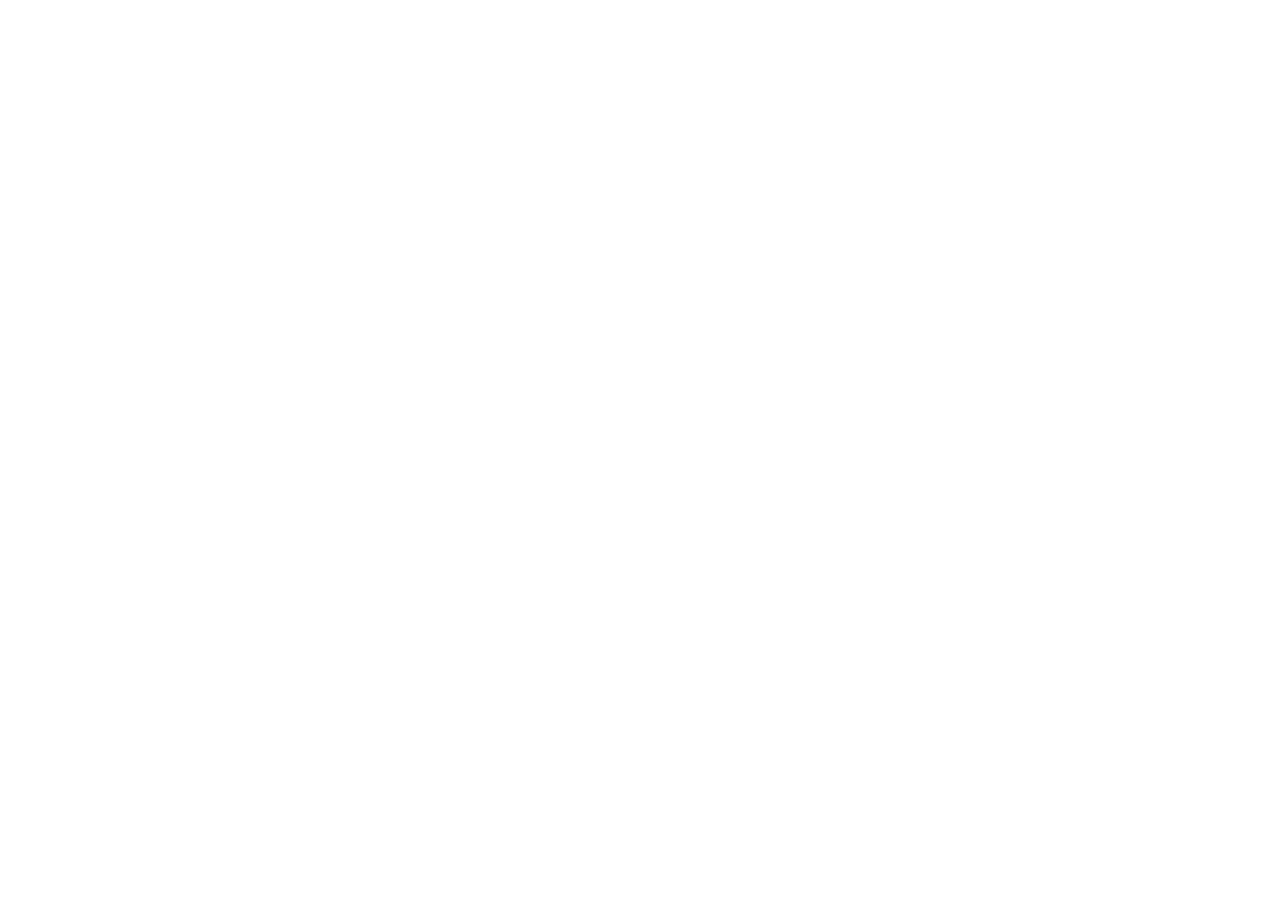
==== index.html @ ccb607a1 "Base para el ejercicio danza arte" ====
<!DOCTYPE html>
<html>
<head>
	<meta charset="UTF-8">
	<title>Escuela de Danza</title>
	<link rel='stylesheet' type='text/css' href='http://fonts.googleapis.com/css?family=Montserrat:400,700'>
	<link rel="stylesheet" type="text/css" href="css/grid-system.css">
	<link rel="stylesheet" type="text/css" href="css/utilities.css">
	<link rel="stylesheet" type="text/css" href="css/common.css">
	<link rel="stylesheet" type="text/css" href="css/main.css">
</head>
<body>
	<!-- Inserta tu código aqui -->
</body>
</html>
---- css/grid-system.css ----
/*!
 * ---------------------------------------------- *
 * Grid
 * http://brajeshwar.github.io/grid/
 * https://github.com/brajeshwar/grid
 *
 * Brajeshwar
 * http://brajeshwar.me
 * ---------------------------------------------- *
 */
*,
*:after,
*:before {
  -moz-box-sizing: border-box;
  -webkit-box-sizing: border-box;
  box-sizing: border-box;
}

/* Grid HTML Classes */
.row {
  margin-left: auto;
  margin-right: auto;
  margin-top: 0;
  margin-bottom: 0;
  max-width: 71.25em;
  width: 100%;
}
.row:after {
  content: "";
  display: table;
  clear: both;
}
.row.collapse .column,
.row.collapse .columns {
  padding-left: 0;
  padding-right: 0;
  float: left;
}
.row .row {
  margin-left: -0.75em;
  margin-right: -0.75em;
  max-width: none;
  width: auto;
}
.row .row:after {
  content: "";
  display: table;
  clear: both;
}
.row .row.collapse {
  margin-left: 0;
  margin-right: 0;
  max-width: none;
  width: auto;
}
.row .row.collapse:after {
  content: "";
  display: table;
  clear: both;
}

.column,
.columns {
  padding-left: 0.75em;
  padding-right: 0.75em;
  width: 100%;
  float: left;
  position: relative;
}

@media only screen {
  .small-1 {
    width: 8.33333%;
  }

  .small-2 {
    width: 16.66667%;
  }

  .small-3 {
    width: 25%;
  }

  .small-4 {
    width: 33.33333%;
  }

  .small-5 {
    width: 41.66667%;
  }

  .small-6 {
    width: 50%;
  }

  .small-7 {
    width: 58.33333%;
  }

  .small-8 {
    width: 66.66667%;
  }

  .small-9 {
    width: 75%;
  }

  .small-10 {
    width: 83.33333%;
  }

  .small-11 {
    width: 91.66667%;
  }

  .small-12 {
    width: 100%;
  }

  .small-offset-0 {
    margin-left: 0%;
  }

  .small-offset-1 {
    margin-left: 8.33333%;
  }

  .small-offset-2 {
    margin-left: 16.66667%;
  }

  .small-offset-3 {
    margin-left: 25%;
  }

  .small-offset-4 {
    margin-left: 33.33333%;
  }

  .small-offset-5 {
    margin-left: 41.66667%;
  }

  .small-offset-6 {
    margin-left: 50%;
  }

  .small-offset-7 {
    margin-left: 58.33333%;
  }

  .small-offset-8 {
    margin-left: 66.66667%;
  }

  .small-offset-9 {
    margin-left: 75%;
  }

  .small-offset-10 {
    margin-left: 83.33333%;
  }

  [class*="column"] + [class*="column"]:last-child {
    float: right;
  }

  [class*="column"] + [class*="column"].end {
    float: left;
  }

  .column.small-centered,
  .columns.small-centered {
    margin-left: auto;
    margin-right: auto;
    float: none !important;
  }
}
@media only screen and (min-width: 768px) {
  .medium-1 {
    width: 8.33333%;
  }

  .medium-2 {
    width: 16.66667%;
  }

  .medium-3 {
    width: 25%;
  }

  .medium-4 {
    width: 33.33333%;
  }

  .medium-5 {
    width: 41.66667%;
  }

  .medium-6 {
    width: 50%;
  }

  .medium-7 {
    width: 58.33333%;
  }

  .medium-8 {
    width: 66.66667%;
  }

  .medium-9 {
    width: 75%;
  }

  .medium-10 {
    width: 83.33333%;
  }

  .medium-11 {
    width: 91.66667%;
  }

  .medium-12 {
    width: 100%;
  }

  .medium-offset-0 {
    margin-left: 0%;
  }

  .medium-offset-1 {
    margin-left: 8.33333%;
  }

  .medium-offset-2 {
    margin-left: 16.66667%;
  }

  .medium-offset-3 {
    margin-left: 25%;
  }

  .medium-offset-4 {
    margin-left: 33.33333%;
  }

  .medium-offset-5 {
    margin-left: 41.66667%;
  }

  .medium-offset-6 {
    margin-left: 50%;
  }

  .medium-offset-7 {
    margin-left: 58.33333%;
  }

  .medium-offset-8 {
    margin-left: 66.66667%;
  }

  .medium-offset-9 {
    margin-left: 75%;
  }

  .medium-offset-10 {
    margin-left: 83.33333%;
  }

  .medium-offset-11 {
    margin-left: 91.66667%;
  }

  .medium-push-1 {
    left: 8.33333%;
    right: auto;
  }

  .medium-pull-1 {
    right: 8.33333%;
    left: auto;
  }

  .medium-push-2 {
    left: 16.66667%;
    right: auto;
  }

  .medium-pull-2 {
    right: 16.66667%;
    left: auto;
  }

  .medium-push-3 {
    left: 25%;
    right: auto;
  }

  .medium-pull-3 {
    right: 25%;
    left: auto;
  }

  .medium-push-4 {
    left: 33.33333%;
    right: auto;
  }

  .medium-pull-4 {
    right: 33.33333%;
    left: auto;
  }

  .medium-push-5 {
    left: 41.66667%;
    right: auto;
  }

  .medium-pull-5 {
    right: 41.66667%;
    left: auto;
  }

  .medium-push-6 {
    left: 50%;
    right: auto;
  }

  .medium-pull-6 {
    right: 50%;
    left: auto;
  }

  .medium-push-7 {
    left: 58.33333%;
    right: auto;
  }

  .medium-pull-7 {
    right: 58.33333%;
    left: auto;
  }

  .medium-push-8 {
    left: 66.66667%;
    right: auto;
  }

  .medium-pull-8 {
    right: 66.66667%;
    left: auto;
  }

  .medium-push-9 {
    left: 75%;
    right: auto;
  }

  .medium-pull-9 {
    right: 75%;
    left: auto;
  }

  .medium-push-10 {
    left: 83.33333%;
    right: auto;
  }

  .medium-pull-10 {
    right: 83.33333%;
    left: auto;
  }

  .medium-push-11 {
    left: 91.66667%;
    right: auto;
  }

  .medium-pull-11 {
    right: 91.66667%;
    left: auto;
  }

  .column.medium-centered,
  .columns.medium-centered {
    margin-left: auto;
    margin-right: auto;
    float: none !important;
  }

  .column.medium-uncentered,
  .columns.medium-uncentered {
    margin-left: 0;
    margin-right: 0;
    float: left !important;
  }
}
@media only screen and (min-width: 1024px) {
  .large-1 {
    width: 8.33333%;
  }

  .large-2 {
    width: 16.66667%;
  }

  .large-3 {
    width: 25%;
  }

  .large-4 {
    width: 33.33333%;
  }

  .large-5 {
    width: 41.66667%;
  }

  .large-6 {
    width: 50%;
  }

  .large-7 {
    width: 58.33333%;
  }

  .large-8 {
    width: 66.66667%;
  }

  .large-9 {
    width: 75%;
  }

  .large-10 {
    width: 83.33333%;
  }

  .large-11 {
    width: 91.66667%;
  }

  .large-12 {
    width: 100%;
  }

  .large-offset-0 {
    margin-left: 0%;
  }

  .large-offset-1 {
    margin-left: 8.33333%;
  }

  .large-offset-2 {
    margin-left: 16.66667%;
  }

  .large-offset-3 {
    margin-left: 25%;
  }

  .large-offset-4 {
    margin-left: 33.33333%;
  }

  .large-offset-5 {
    margin-left: 41.66667%;
  }

  .large-offset-6 {
    margin-left: 50%;
  }

  .large-offset-7 {
    margin-left: 58.33333%;
  }

  .large-offset-8 {
    margin-left: 66.66667%;
  }

  .large-offset-9 {
    margin-left: 75%;
  }

  .large-offset-10 {
    margin-left: 83.33333%;
  }

  .large-offset-11 {
    margin-left: 91.66667%;
  }

  .large-push-1 {
    left: 8.33333%;
    right: auto;
  }

  .large-pull-1 {
    right: 8.33333%;
    left: auto;
  }

  .large-push-2 {
    left: 16.66667%;
    right: auto;
  }

  .large-pull-2 {
    right: 16.66667%;
    left: auto;
  }

  .large-push-3 {
    left: 25%;
    right: auto;
  }

  .large-pull-3 {
    right: 25%;
    left: auto;
  }

  .large-push-4 {
    left: 33.33333%;
    right: auto;
  }

  .large-pull-4 {
    right: 33.33333%;
    left: auto;
  }

  .large-push-5 {
    left: 41.66667%;
    right: auto;
  }

  .large-pull-5 {
    right: 41.66667%;
    left: auto;
  }

  .large-push-6 {
    left: 50%;
    right: auto;
  }

  .large-pull-6 {
    right: 50%;
    left: auto;
  }

  .large-push-7 {
    left: 58.33333%;
    right: auto;
  }

  .large-pull-7 {
    right: 58.33333%;
    left: auto;
  }

  .large-push-8 {
    left: 66.66667%;
    right: auto;
  }

  .large-pull-8 {
    right: 66.66667%;
    left: auto;
  }

  .large-push-9 {
    left: 75%;
    right: auto;
  }

  .large-pull-9 {
    right: 75%;
    left: auto;
  }

  .large-push-10 {
    left: 83.33333%;
    right: auto;
  }

  .large-pull-10 {
    right: 83.33333%;
    left: auto;
  }

  .large-push-11 {
    left: 91.66667%;
    right: auto;
  }

  .large-pull-11 {
    right: 91.66667%;
    left: auto;
  }

  .column.large-centered,
  .columns.large-centered {
    margin-left: auto;
    margin-right: auto;
    float: none !important;
  }

  .column.large-uncentered,
  .columns.large-uncentered {
    margin-left: 0;
    margin-right: 0;
    float: left !important;
  }
}
---- css/utilities.css ----
/*Global*/
*{
	font-family: "Latolight";
}

@font-face{
	font-family: LatoHeavy;
	src: url(../fonts/LatoHeavy.ttf);
}
@font-face{
	font-family:Latolight ;
	src: url(../fonts/Latolight.ttf);
}
@font-face{
	font-family: DolceVita;
	src: url(../fonts/DolceVita.ttf);
}
@font-face{
	font-family: Neoteric-Bold;
	src: url(../fonts/Neoteric-Bold.ttf);
}

/* Shortcuts */

.pd-0{
	padding: 0;
}
.pt-5{
	padding-top: 5%;
}
.pb-5{
	padding-bottom: 5%;
}
.mg-0{
	margin: 0;
}
.w-100{
	width: 100%;
}
.lh{
	line-height: 1.5;
}
.text-center{
	text-align: center;
}
.text-left{
	text-align: left;
}
.text-white{
	color: white;
}
.text-gray{
	color: rgb(83, 88, 95);
}
.text-blue{
 color: #192951;
}
.a-none-decoration{
	text-decoration: none;
}
.bg-gray{
	background-color: rgb(244, 244, 244);
}
.bg-img-block{
	background-size: cover;
	background-repeat: no-repeat;
	background-position: center;
}
---- css/common.css ----
/* Inserta tu codigo que es común para todas las páginas aqui */
---- css/main.css ----
/* Inserta tu codigo aqui */
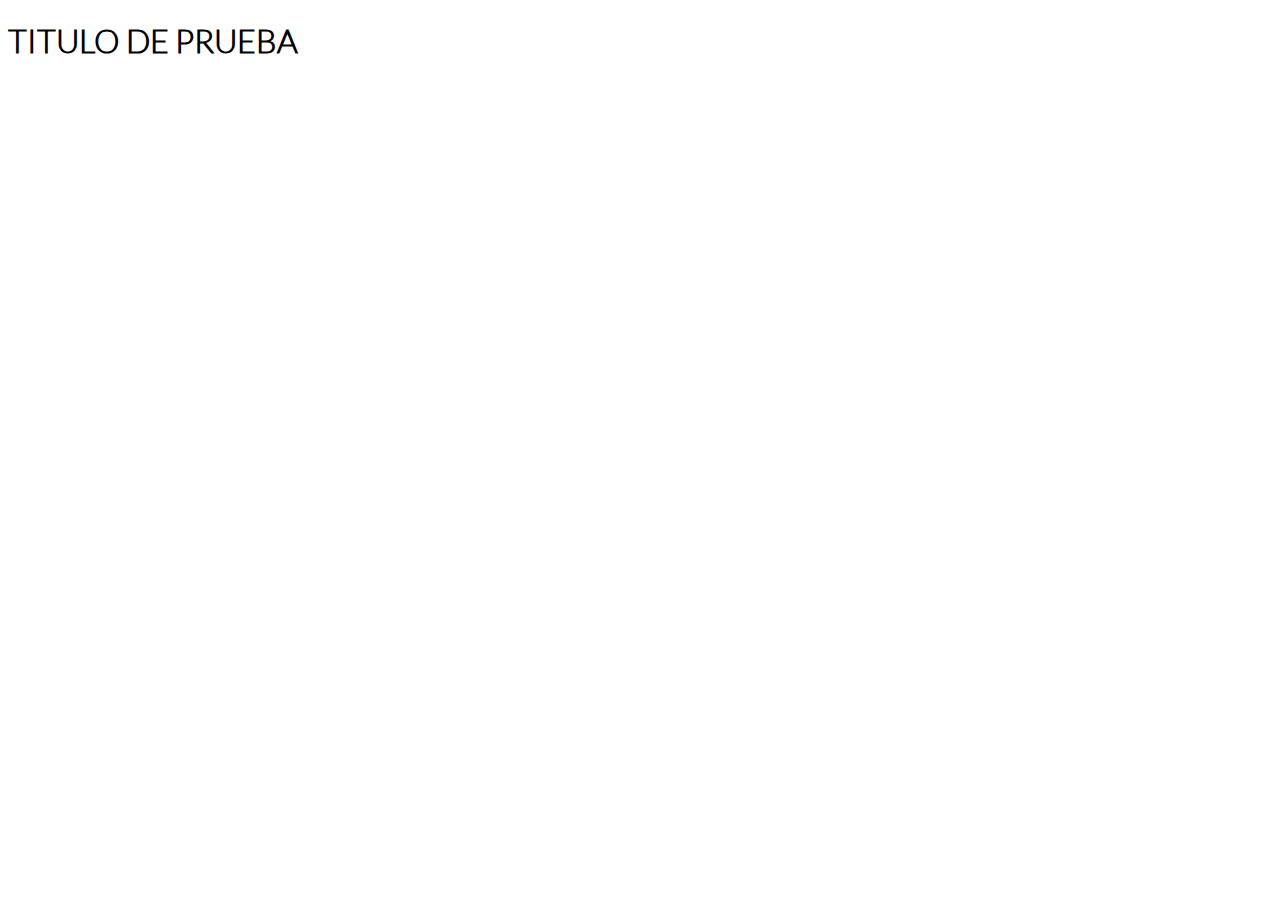
==== commit 48e4e8e5: "Rama de la página principal" ====
--- a/index.html
+++ b/index.html
@@ -10,6 +10,6 @@
 	<link rel="stylesheet" type="text/css" href="css/main.css">
 </head>
 <body>
-	<!-- Inserta tu código aqui -->
+	<h1>TITULO DE PRUEBA</h1>
 </body>
 </html>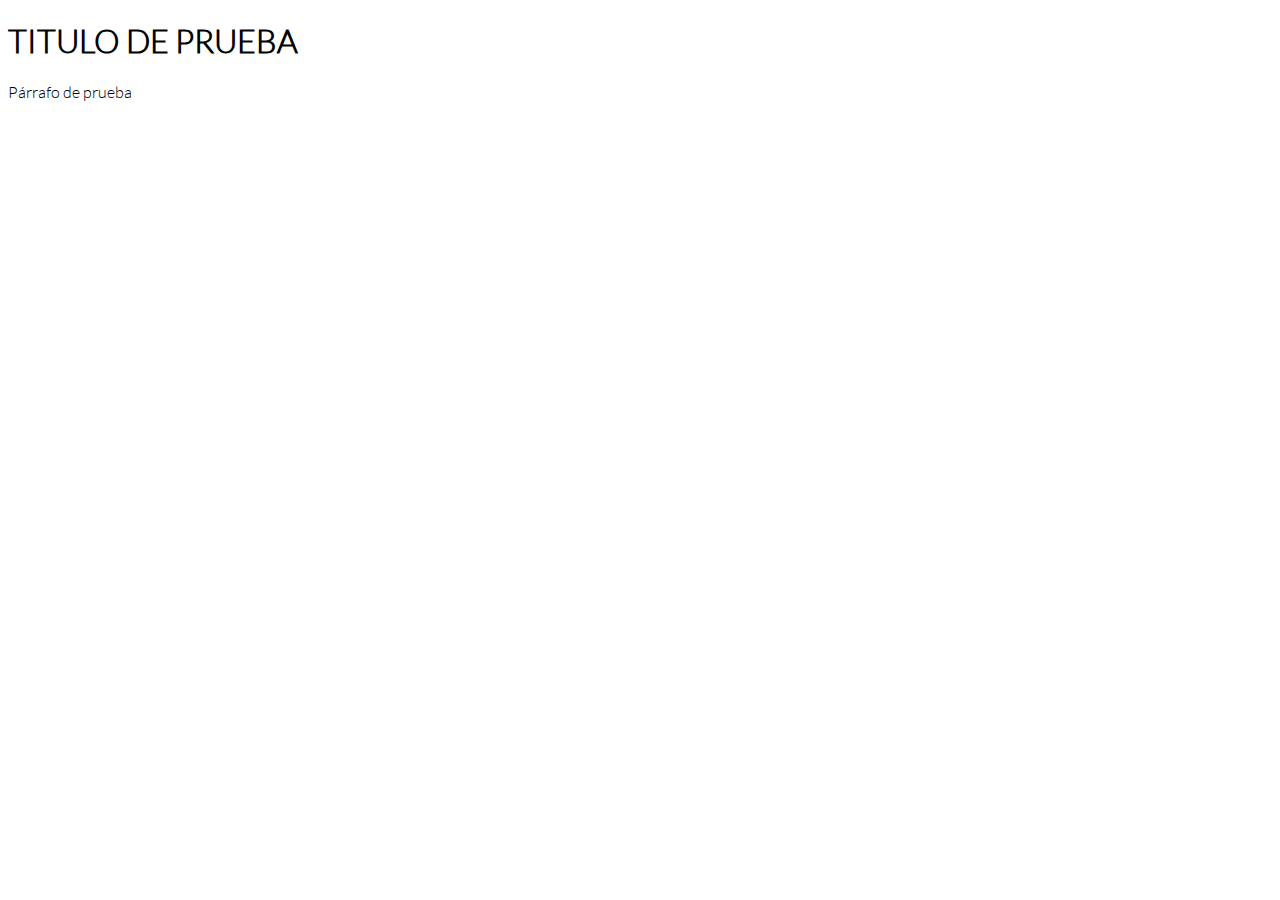
==== commit c4f4c815: "actualización de página principal" ====
--- a/index.html
+++ b/index.html
@@ -11,5 +11,6 @@
 </head>
 <body>
 	<h1>TITULO DE PRUEBA</h1>
+	<p>Párrafo de prueba</p>
 </body>
 </html>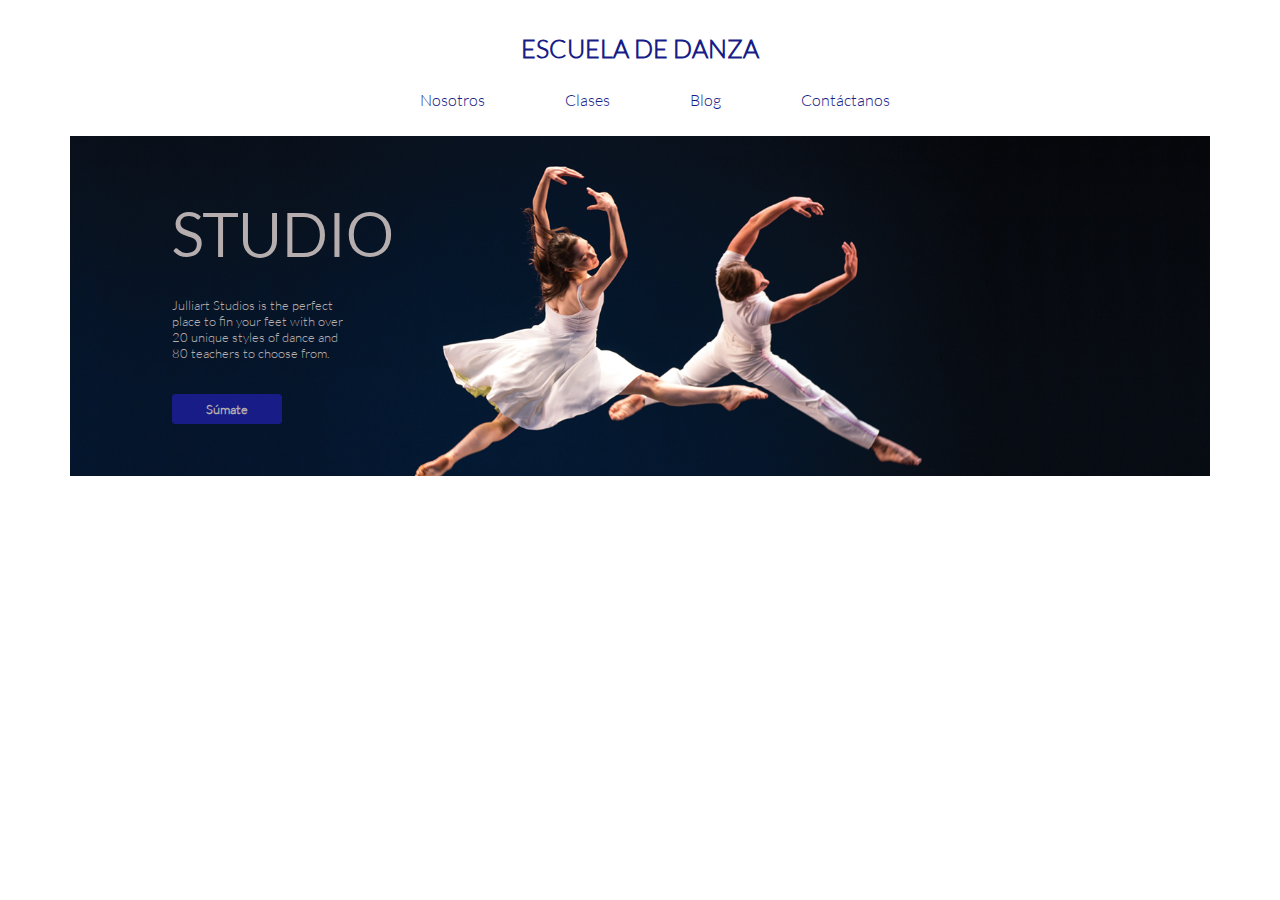
==== commit 3611737c: "Header y section1 de la página principal" ====
--- a/index.html
+++ b/index.html
@@ -10,7 +10,32 @@
 	<link rel="stylesheet" type="text/css" href="css/main.css">
 </head>
 <body>
-	<h1>TITULO DE PRUEBA</h1>
-	<p>Párrafo de prueba</p>
+	<header>
+		<div class="row fila1">
+			<div class="column small-12 medium-12 large-12">
+				<p class="ptitulo">ESCUELA DE DANZA</p>
+			</div>
+		</div>
+		<div class="row fila2">
+			<nav>
+  				<ul>
+  					<li><a href="nosotros.html">Nosotros</a></li>
+  					<li><a href="clases.html">Clases</a></li>
+  					<li><a href="blog.html">Blog</a></li>
+  					<li><a href="#">Contáctanos</a></li>
+  				</ul>
+  			</nav>
+  		</div>
+	</header>
+	<section>
+		<div class="row fila3">
+			<div class="column small-3 medium-3 large-3">
+				<p class="p1studio">STUDIO</p>
+				<P class="p2studio">Julliart Studios is the perfect place to fin your feet with over 20 unique styles of dance and 80 teachers to choose from.</P>
+				<input class="boton1" value="Súmate" name="button" type="submit"/>
+			</div>
+		</div>
+	</section>
+
 </body>
 </html>--- a/css/main.css
+++ b/css/main.css
@@ -1 +1,78 @@
-/* Inserta tu codigo aqui */+/*Inicio header*/
+
+.ptitulo{
+	font-size: 25px;
+	color: #171C86;
+	text-align: center;
+	font-weight: bold;
+	margin-bottom: 0px;
+}
+
+header nav{
+	overflow: hidden;
+	width: 600px;
+	margin: 0px auto;
+	padding: 10px 0px;
+}
+
+header nav ul{
+	overflow: hidden;
+	list-style: none;
+	margin-right: 0px;
+}
+
+header nav ul li{
+	float:left;
+	margin: 0px 0px;
+}
+
+header nav ul li a{
+	padding-left: 40px;
+	padding-right: 40px;
+	display: block;
+	color: #171C86;
+	text-decoration: none;
+}
+
+header nav ul li a:hover{
+	text-decoration: underline;
+}
+
+/*Fin header*/
+
+/*Inicio section1*/
+
+.fila3{
+	background-image: url(../img/dance_1.jpg);
+	background-size: cover;
+	height: 340px;
+}
+
+.p1studio{
+	color: #B6AEAE;
+	font-size: 60px;
+	font-weight: bold;
+	margin-left: 90px;
+	display: inline-block;
+	margin-bottom: 15px;
+}
+
+.p2studio{
+	color: #B6AEAE;
+	font-size: 13px;
+	margin-left: 90px;
+}
+
+.boton1{
+	background-color: #171C86;
+	width: 110px;
+	height: 30px;
+	border: 1px #171C86 solid;
+	border-radius: 3px 3px;
+	margin-top: 20px;
+	margin-left: 90px;
+	font-weight: bold;
+	color: #B6AEAE;
+}
+
+/*Fin section2*/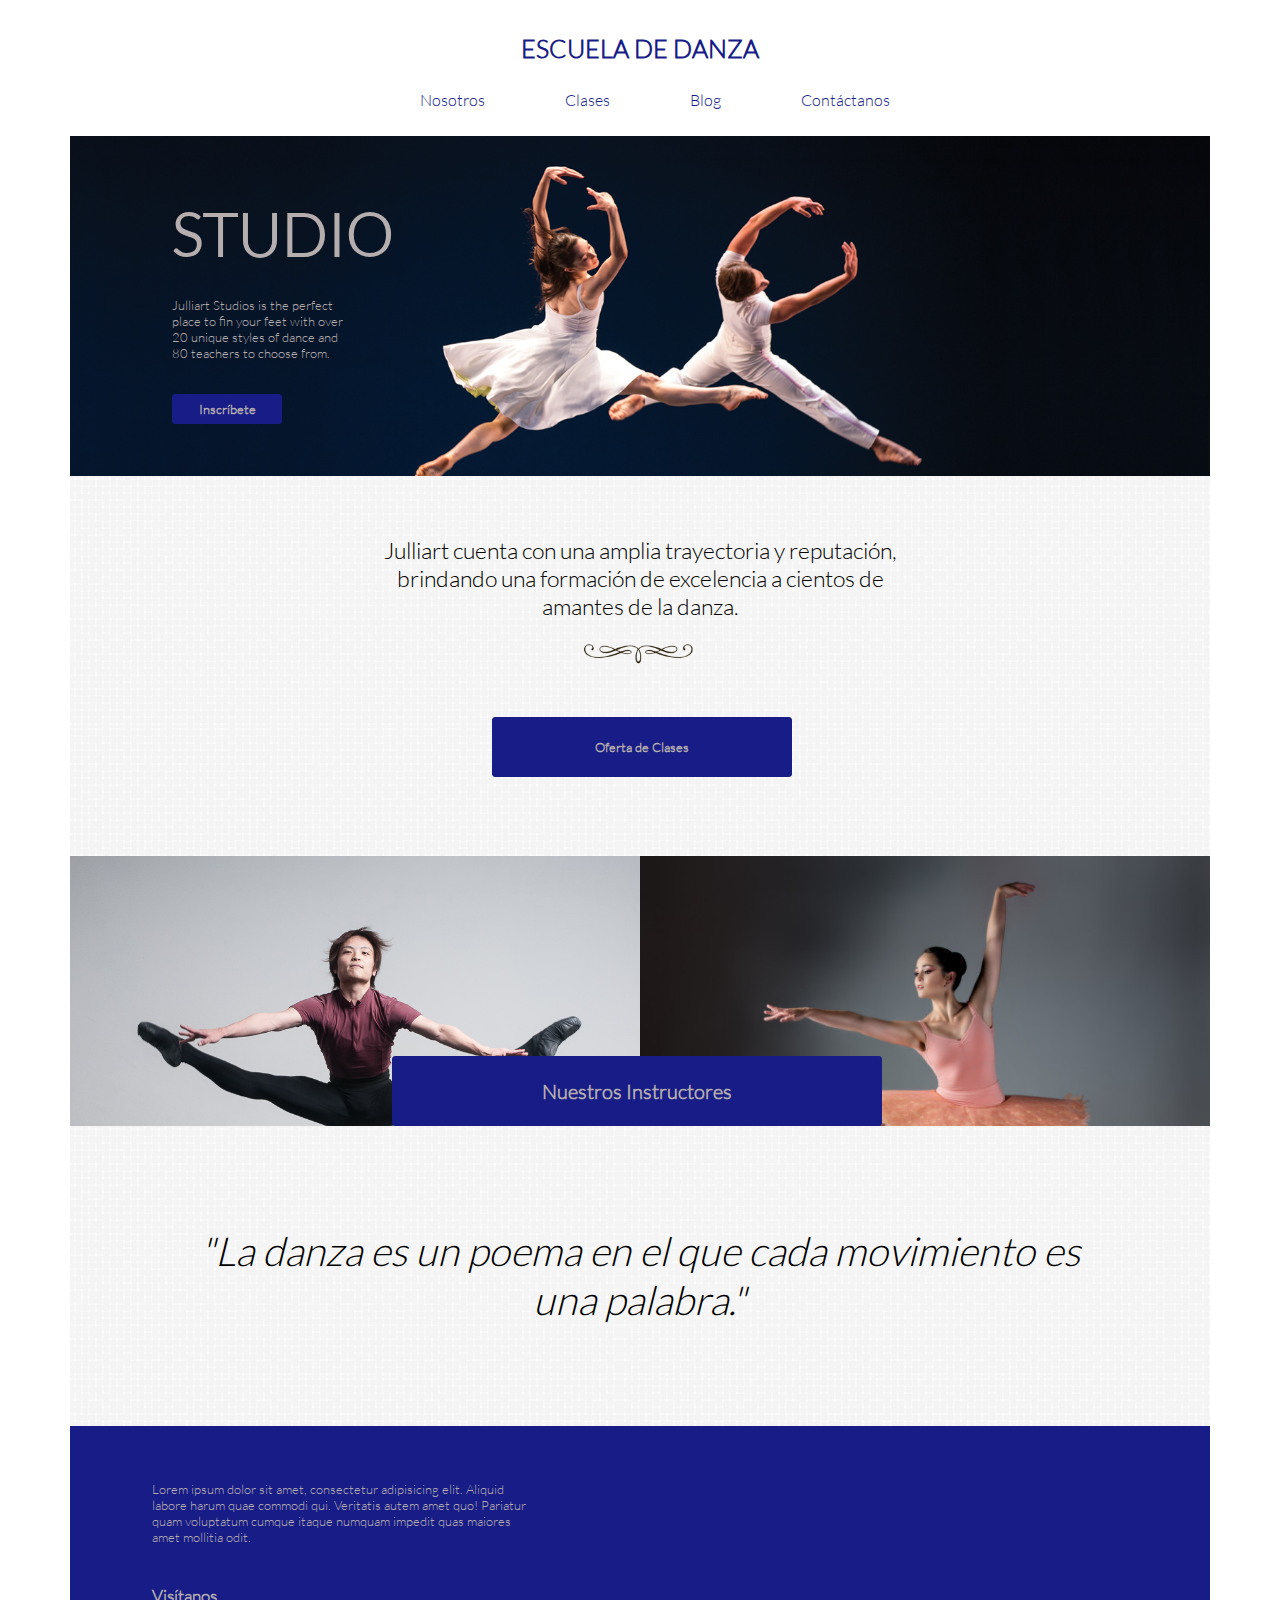
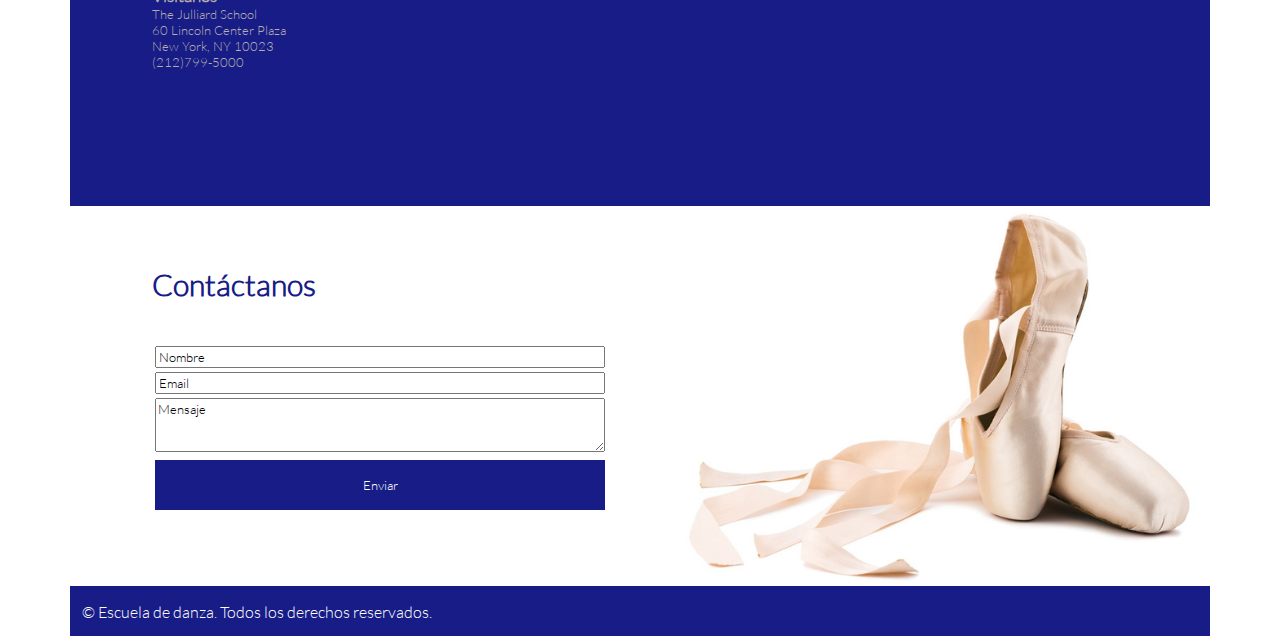
==== commit c0da2472: "Página principal lista" ====
--- a/index.html
+++ b/index.html
@@ -32,10 +32,92 @@
 			<div class="column small-3 medium-3 large-3">
 				<p class="p1studio">STUDIO</p>
 				<P class="p2studio">Julliart Studios is the perfect place to fin your feet with over 20 unique styles of dance and 80 teachers to choose from.</P>
-				<input class="boton1" value="Súmate" name="button" type="submit"/>
+				<input class="boton1" value="Inscríbete" name="button" type="submit"/>
 			</div>
 		</div>
 	</section>
-
+	<section>
+		<div class="row fila4">
+			<div class="column small-3 medium-3 large-3"><p></p></div>
+			<div class="column small-6 medium-6 large-6">
+				<p class="fila4p">Julliart cuenta con una amplia trayectoria y reputación, brindando una formación de excelencia a cientos de amantes de la danza.</p>
+				<img class="fila4img" src="img/decoration_1.png"/>
+				<input class="boton2" value="Oferta de Clases" name="button" type="submit"/>
+			</div>
+			<div class="column small-3 medium-3 large-3"><p></p></div>
+		</div>
+	</section>
+	<section>
+		<div class="row fila5">
+			<div class="column dosprofesores1 small-6 medium-6 large-6"></div>
+			<div class="column dosprofesores2 small-6 medium-6 large-6">
+				<input class="boton3" value="Nuestros Instructores" name="button" type="submit"/>
+			</div>
+		</div>
+	</section>
+	<section>
+		<div class="row fila6">
+			<div class="column small-1 medium-1 large-1"><p></p></div>
+			<div class="column small-10 medium-10 large-10">
+				<p class="lema">"La danza es un poema en el que cada movimiento es una palabra."</p>
+			</div>
+			<div class="column small-1 medium-1 large-1"><p></p></div>
+		</div>
+	</section>
+	<section>
+		<div class="row fila7">
+			<div class="column small-5 medium-5 large-5">
+				<p class="p1mapa">Lorem ipsum dolor sit amet, consectetur adipisicing elit. Aliquid labore harum quae commodi qui. Veritatis autem amet quo! Pariatur quam voluptatum cumque itaque numquam impedit quas maiores amet mollitia odit.</p>
+				<p class="p2mapa">Visítanos</p>
+				<p class="p3mapa">The Julliard School</p>
+				<p class="p4mapa">60 Lincoln Center Plaza</p>
+				<p class="p5mapa">New York, NY 10023</p>
+				<p class="p6mapa">(212)799-5000</p>
+			</div>
+			<div class="column small-1 medium-1 large-1"><p></p></div>
+			<div class="column small-6 medium-6 large-6">
+				<iframe src="https://www.google.com/maps/embed?pb=!1m18!1m12!1m3!1d3021.466252740499!2d-73.9850172851493!3d40.773762741772686!2m3!1f0!2f0!3f0!3m2!1i1024!2i768!4f13.1!3m3!1m2!1s0x89c2585ff9df2f6d%3A0xf876ccebba645bff!2sEscuela+Juilliard!5e0!3m2!1ses!2sco!4v1473541178291" width="500" height="280" frameborder="0" style="border:0" allowfullscreen></iframe>
+			</div>
+		</div>
+	</section>
+	<footer>
+		<div class="row fila8">
+			<div class="column small-6 medium-6 large-6">
+				<p class="contacto">Contáctanos</p>
+				<FORM method=post action="cgi-bin/script.pl">
+					<TABLE BORDER=0>
+						<TR>
+							<TD>
+								<INPUT class="formulario" type=text name="Nombre" value="Nombre">
+							</TD>
+						</TR>
+						<TR>
+							<TD>
+								<INPUT class="formulario" type=text name="Email" value="Email">
+							</TD>
+						</TR>
+						<TR>
+							<TD>
+								<TEXTAREA class="formulario" rows="3" name="comentarios">Mensaje</TEXTAREA>
+							</TD>
+						</TR>
+						<TR>
+							<TD COLSPAN=2>
+								<INPUT class= "enviar" type="submit" value="Enviar">
+							</TD>
+						</TR>
+					</TABLE>
+				</FORM>
+			</div>
+			<div class="column ballet small-6 medium-6 large-6"></div>
+		</div>
+	</footer>
+	<footer>
+		<div class="row fila9">
+			<div class="column small-12 medium-12 large-12">
+				<p>© Escuela de danza. Todos los derechos reservados.</p>
+			</div>
+		</div>
+	</footer>
 </body>
 </html>--- a/css/main.css
+++ b/css/main.css
@@ -75,4 +75,164 @@
 	color: #B6AEAE;
 }
 
-/*Fin section2*/+/*Fin section2*/
+
+/*Inicio section3*/
+
+.fila4{
+	background-image: url(../img/textura_2.jpg);
+	background-size: 550px;
+	height: 380px;
+}
+
+.boton2{
+	background-color: #171C86;
+	width: 300px;
+	height: 60px;
+	border: 1px #171C86 solid;
+	border-radius: 3px 3px;
+	font-weight: bold;
+	color: #B6AEAE;
+	display: inline-block;
+	margin-left: 125px;
+}
+
+.fila4p{
+	margin-top: 60px;
+	font-size: 23px;
+	text-align: center;
+}
+
+.fila4img{
+	width: 120px;
+	height: 120px;
+	margin-top: -50px;
+	margin-left: 210px;
+}
+
+/*Fin section3*/
+
+/*Inicio section4*/
+
+.dosprofesores1{
+	background-image: url(../img/instructor_4.jpg);
+	background-size: cover;
+	height: 270px;
+
+}
+
+.dosprofesores2{
+	background-image: url(../img/profesor_9.jpg);
+	background-size: cover;
+	height: 270px;
+}
+
+.boton3{
+	background-color: #171C86;
+	width: 490px;
+	height: 70px;
+	border: 1px #171C86 solid;
+	border-radius: 3px 3px;
+	font-weight: bold;
+	color: #B6AEAE;
+	display: inline-block;
+	margin-left: -260px;
+	position: relative;
+	margin-top: 200px;
+	font-size: 20px;
+}
+
+/*Fin section4*/
+
+/*Inicio section5*/
+
+.fila6{
+	background-image: url(../img/textura_2.jpg);
+	background-size: 550px;
+	height: 300px;
+}
+
+.lema{
+	font-style: italic;
+	font-size: 40px;
+	text-align: center;
+	margin-top: 100px;
+}
+
+/*Fin section5*/
+
+/*Inicio section6*/
+
+.fila7{
+	background-color: #171C86;
+	height: 380px;
+}
+
+.p1mapa{
+	color: #B6AEAE;
+	margin-left: 70px;
+	font-size: 13px;
+	margin-top: 55px;
+}
+
+.p2mapa{
+	color: #B6AEAE;
+	margin-left: 70px;
+	font-size: 17px;
+	font-weight: bold;
+	margin-top: 40px;
+	margin-bottom: 0px;
+}
+
+.p3mapa,.p4mapa,.p5mapa,.p6mapa{
+	font-size: 13px;
+	color: #B6AEAE;
+	margin-left: 70px;
+	margin-top: 0px;
+	margin-bottom: 0px;
+}
+
+iframe{
+	margin-top: 55px;
+}
+
+/*Fin section6*/
+
+/*Inicio footer*/
+
+.contacto{
+	font-size: 30px;
+	color: #171C86;
+	font-weight: bold;
+	margin-left: 70px;
+	margin-top: 60px;
+	margin-bottom: 40px;
+}
+
+.formulario{
+	margin-left: 70px;
+	width: 450px;
+}
+
+.enviar{
+	margin-left: 70px;
+	width: 450px;
+	height: 50px;
+	background-color: #171C86;
+	border: #171C86;
+	color: #ffffff;
+}
+
+.ballet{
+	background-image: url(../img/shoes_1.jpg);
+	background-size: cover;
+	height: 380px;
+}
+
+.fila9{
+	height: 50px;
+	background-color: #171C86;
+	color: #ffffff;
+}
+
+/*Fin footer*/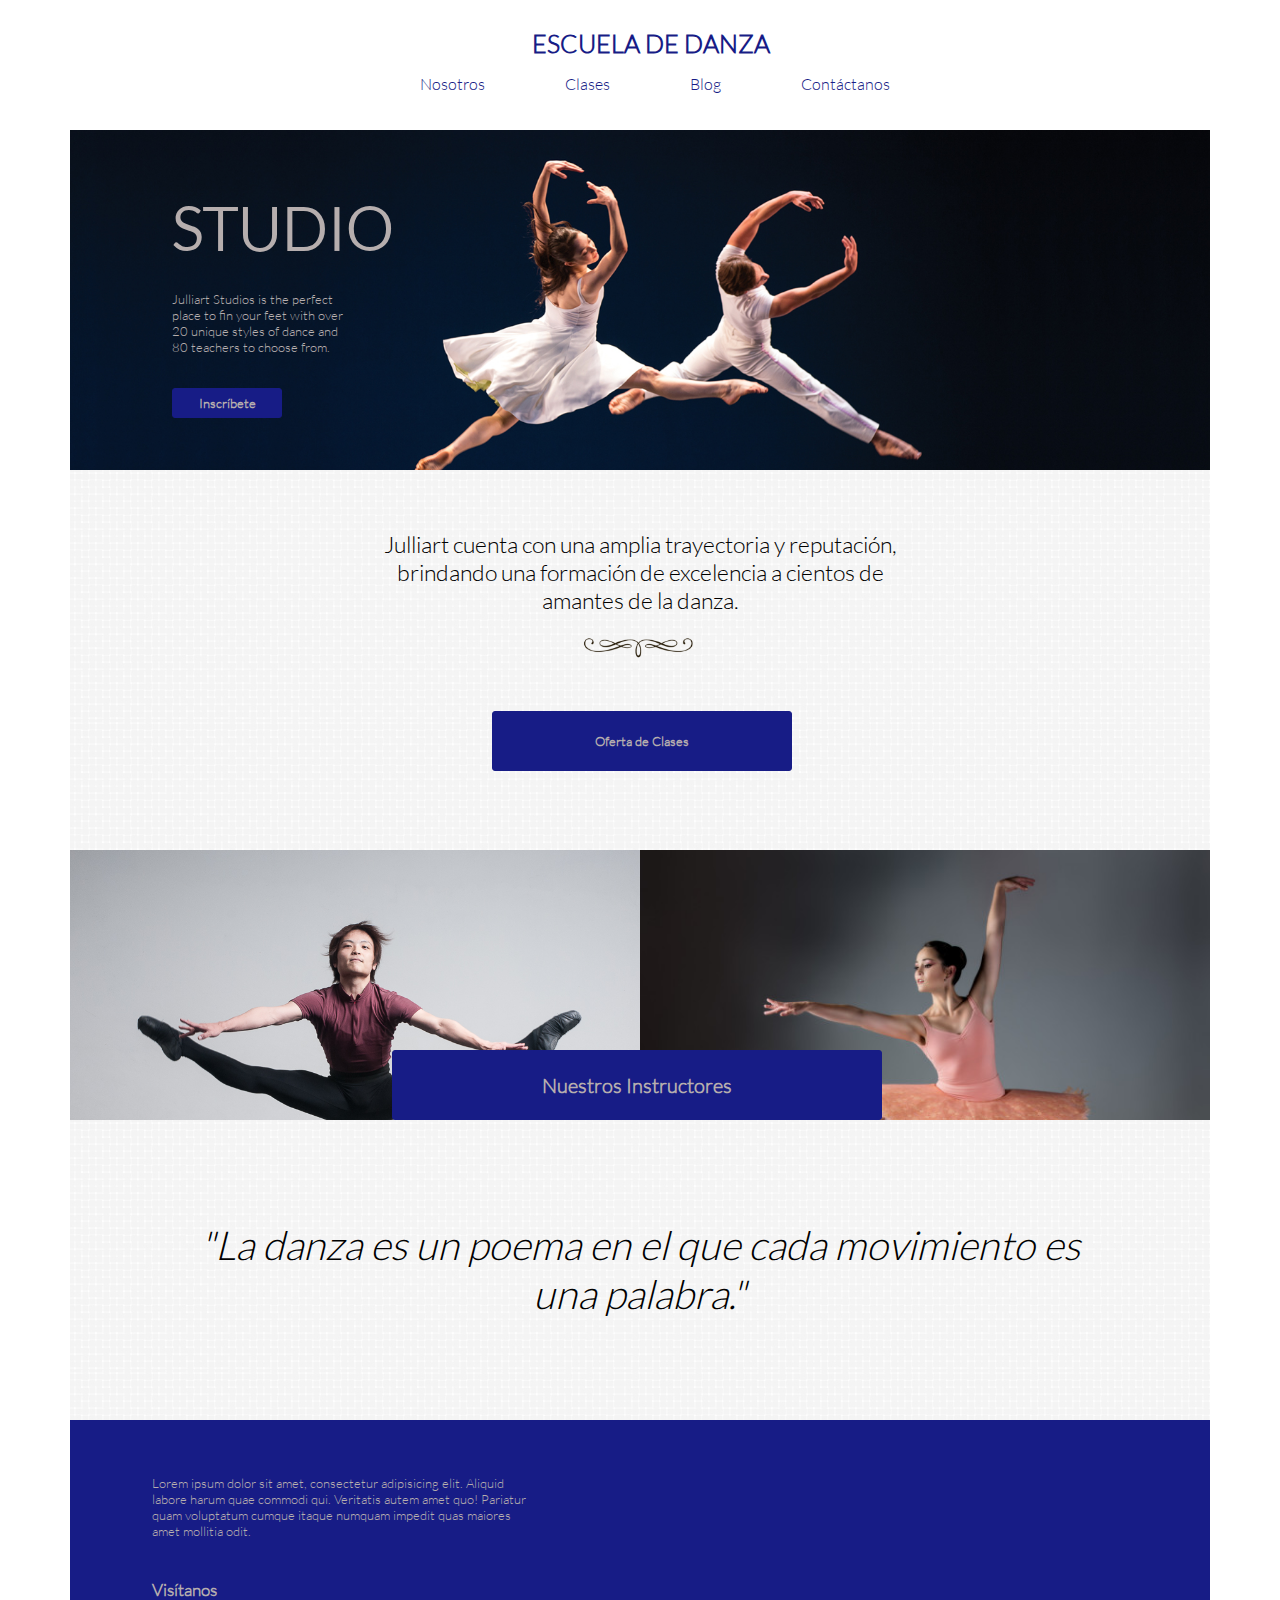
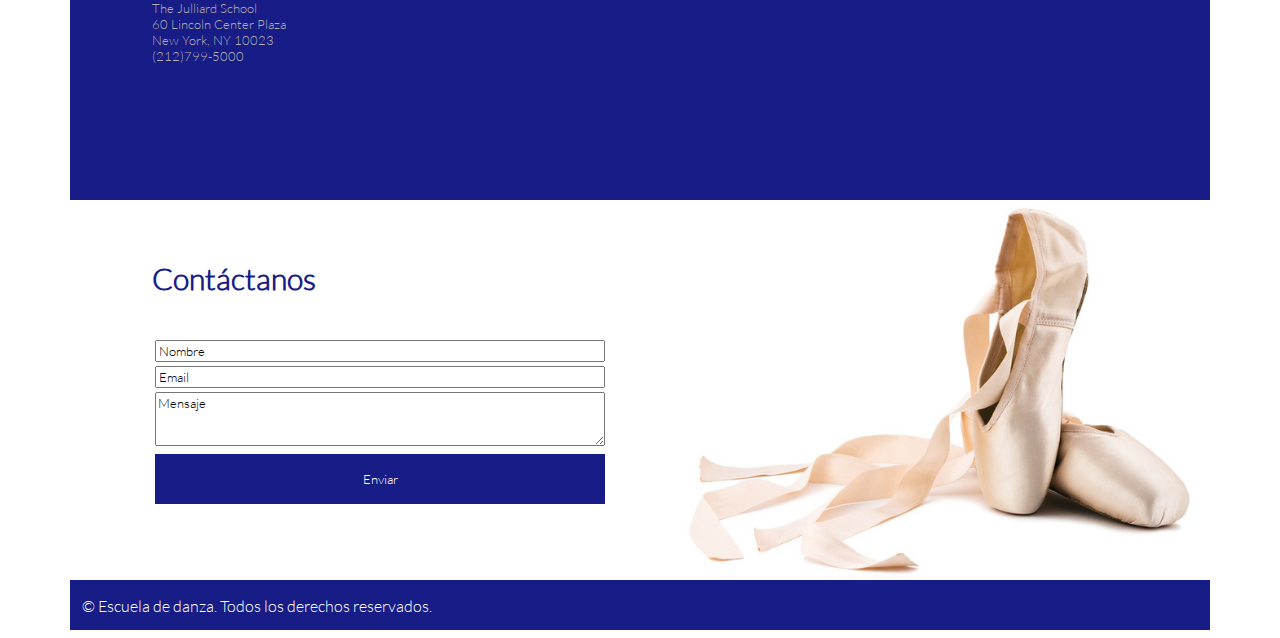
==== commit 01260399: "Página principal, nosotros, clases y blog listos" ====
--- a/index.html
+++ b/index.html
@@ -2,7 +2,7 @@
 <html>
 <head>
 	<meta charset="UTF-8">
-	<title>Escuela de Danza</title>
+	<title>Escuela de Danza-Principal</title>
 	<link rel='stylesheet' type='text/css' href='http://fonts.googleapis.com/css?family=Montserrat:400,700'>
 	<link rel="stylesheet" type="text/css" href="css/grid-system.css">
 	<link rel="stylesheet" type="text/css" href="css/utilities.css">
@@ -13,7 +13,7 @@
 	<header>
 		<div class="row fila1">
 			<div class="column small-12 medium-12 large-12">
-				<p class="ptitulo">ESCUELA DE DANZA</p>
+				<a class="ptitulo" href="index.html">ESCUELA DE DANZA</a>
 			</div>
 		</div>
 		<div class="row fila2">
--- a/css/common.css
+++ b/css/common.css
@@ -1 +1,83 @@
-/* Inserta tu codigo que es común para todas las páginas aqui */+/*Inicio header*/
+
+.ptitulo{
+	font-size: 25px;
+	color: #171C86;
+	font-weight: bold;
+	text-decoration: none;
+	position: absolute;
+	width: 300px;
+	margin-left: 450px;
+	padding-top: 20px;
+}
+
+header nav{
+	overflow: hidden;
+	width: 600px;
+	margin: 0px auto;
+	padding: 50px 0px 20px 0px;
+}
+
+header nav ul{
+	overflow: hidden;
+	list-style: none;
+	margin-right: 0px;
+}
+
+header nav ul li{
+	float:left;
+	margin: 0px 0px;
+}
+
+header nav ul li a{
+	padding-left: 40px;
+	padding-right: 40px;
+	display: block;
+	color: #171C86;
+	text-decoration: none;
+}
+
+header nav ul li a:hover{
+	text-decoration: underline;
+}
+
+/*Fin header*/
+
+/*Inicio footer*/
+
+.contacto{
+	font-size: 30px;
+	color: #171C86;
+	font-weight: bold;
+	margin-left: 70px;
+	margin-top: 60px;
+	margin-bottom: 40px;
+}
+
+.formulario{
+	margin-left: 70px;
+	width: 450px;
+}
+
+.enviar{
+	margin-left: 70px;
+	width: 450px;
+	height: 50px;
+	background-color: #171C86;
+	border: #171C86;
+	color: #ffffff;
+}
+
+.ballet{
+	background-image: url(../img/shoes_1.jpg);
+	background-size: cover;
+	height: 380px;
+}
+
+.fila9{
+	height: 50px;
+	background-color: #171C86;
+	color: #ffffff;
+}
+
+/*Fin footer*/--- a/css/main.css
+++ b/css/main.css
@@ -1,45 +1,3 @@
-/*Inicio header*/
-
-.ptitulo{
-	font-size: 25px;
-	color: #171C86;
-	text-align: center;
-	font-weight: bold;
-	margin-bottom: 0px;
-}
-
-header nav{
-	overflow: hidden;
-	width: 600px;
-	margin: 0px auto;
-	padding: 10px 0px;
-}
-
-header nav ul{
-	overflow: hidden;
-	list-style: none;
-	margin-right: 0px;
-}
-
-header nav ul li{
-	float:left;
-	margin: 0px 0px;
-}
-
-header nav ul li a{
-	padding-left: 40px;
-	padding-right: 40px;
-	display: block;
-	color: #171C86;
-	text-decoration: none;
-}
-
-header nav ul li a:hover{
-	text-decoration: underline;
-}
-
-/*Fin header*/
-
 /*Inicio section1*/
 
 .fila3{
@@ -196,43 +154,4 @@
 	margin-top: 55px;
 }
 
-/*Fin section6*/
-
-/*Inicio footer*/
-
-.contacto{
-	font-size: 30px;
-	color: #171C86;
-	font-weight: bold;
-	margin-left: 70px;
-	margin-top: 60px;
-	margin-bottom: 40px;
-}
-
-.formulario{
-	margin-left: 70px;
-	width: 450px;
-}
-
-.enviar{
-	margin-left: 70px;
-	width: 450px;
-	height: 50px;
-	background-color: #171C86;
-	border: #171C86;
-	color: #ffffff;
-}
-
-.ballet{
-	background-image: url(../img/shoes_1.jpg);
-	background-size: cover;
-	height: 380px;
-}
-
-.fila9{
-	height: 50px;
-	background-color: #171C86;
-	color: #ffffff;
-}
-
-/*Fin footer*/+/*Fin section6*/